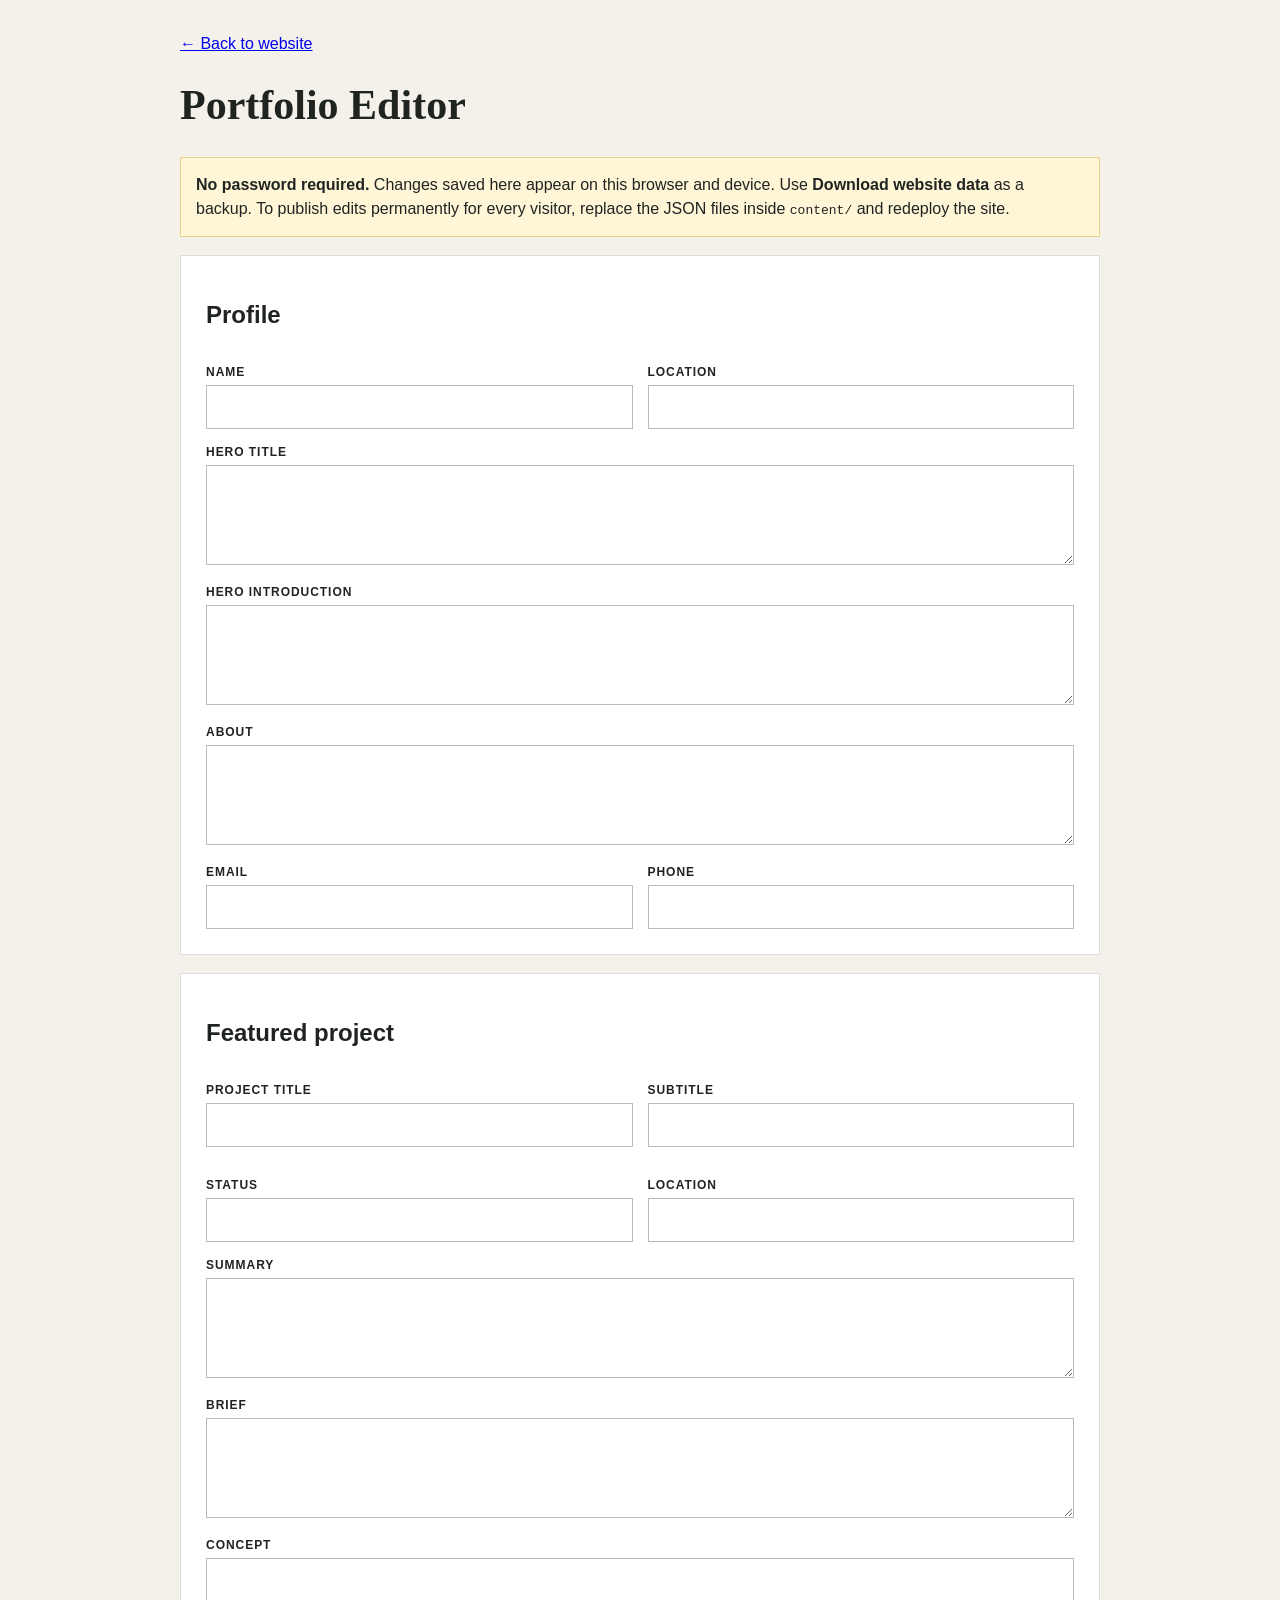
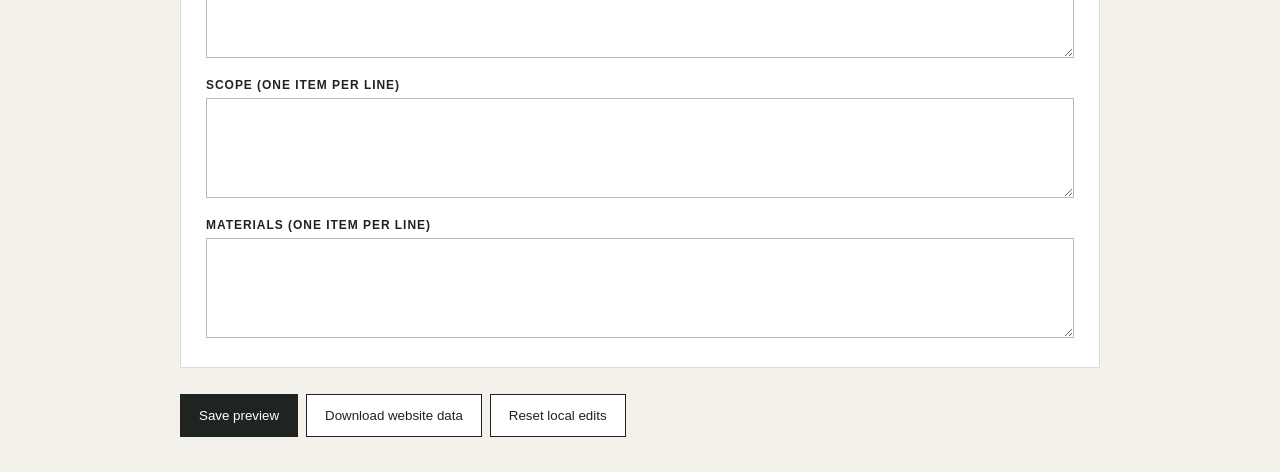
==== admin/index.html @ 6c237aec "Update portfolio content and profile image" ====
<!doctype html><html><head><meta charset="utf-8"><meta name="viewport" content="width=device-width,initial-scale=1"><title>Portfolio Editor</title><style>body{font-family:Arial,sans-serif;margin:0;background:#f4f1eb;color:#202421}.wrap{max-width:920px;margin:auto;padding:35px 20px}h1{font-family:Georgia,serif;font-size:42px}section{background:#fff;padding:25px;margin:18px 0;border:1px solid #ddd}label{display:block;font-size:12px;font-weight:bold;text-transform:uppercase;letter-spacing:.08em;margin:16px 0 6px}input,textarea{width:100%;padding:12px;border:1px solid #bbb;box-sizing:border-box;font:inherit}textarea{min-height:100px}button,a.btn{padding:13px 18px;border:1px solid #202421;background:#202421;color:white;text-decoration:none;display:inline-block;margin:8px 8px 0 0}.secondary{background:white!important;color:#202421!important}.note{background:#fff6d8;border:1px solid #e6d18b;padding:15px;line-height:1.5}.grid{display:grid;grid-template-columns:1fr 1fr;gap:15px}@media(max-width:650px){.grid{grid-template-columns:1fr}}</style></head><body><div class="wrap"><a href="/">← Back to website</a><h1>Portfolio Editor</h1><p class="note"><b>No password required.</b> Changes saved here appear on this browser and device. Use <b>Download website data</b> as a backup. To publish edits permanently for every visitor, replace the JSON files inside <code>content/</code> and redeploy the site.</p><form id="editor"><section><h2>Profile</h2><div class="grid"><div><label>Name</label><input name="name"></div><div><label>Location</label><input name="location"></div></div><label>Hero title</label><textarea name="heroTitle"></textarea><label>Hero introduction</label><textarea name="heroText"></textarea><label>About</label><textarea name="aboutText"></textarea><div class="grid"><div><label>Email</label><input name="email"></div><div><label>Phone</label><input name="phone"></div></div></section><section><h2>Featured project</h2><div class="grid"><div><label>Project title</label><input name="p_title"></div><div><label>Subtitle</label><input name="p_subtitle"></div><div><label>Status</label><input name="p_status"></div><div><label>Location</label><input name="p_location"></div></div><label>Summary</label><textarea name="p_summary"></textarea><label>Brief</label><textarea name="p_brief"></textarea><label>Concept</label><textarea name="p_concept"></textarea><label>Scope (one item per line)</label><textarea name="p_scope"></textarea><label>Materials (one item per line)</label><textarea name="p_materials"></textarea></section><button type="submit">Save preview</button><button type="button" class="secondary" id="download">Download website data</button><button type="button" class="secondary" id="reset">Reset local edits</button></form></div><script>let site,project;const f=document.getElementById('editor');async function init(){site=await(await fetch('/content/site.json')).json();project=await(await fetch('/content/project.json')).json();try{site={...site,...JSON.parse(localStorage.getItem('nk-site')||'{}')};project={...project,...JSON.parse(localStorage.getItem('nk-project')||'{}')}}catch{};for(const k of ['name','location','heroTitle','heroText','aboutText','email','phone'])f[k].value=site[k]||'';for(const k of ['title','subtitle','status','location','summary','brief','concept'])f['p_'+k].value=project[k]||'';f.p_scope.value=(project.scope||[]).join('
');f.p_materials.value=(project.materials||[]).join('
')}f.onsubmit=e=>{e.preventDefault();for(const k of ['name','location','heroTitle','heroText','aboutText','email','phone'])site[k]=f[k].value;for(const k of ['title','subtitle','status','location','summary','brief','concept'])project[k]=f['p_'+k].value;project.scope=f.p_scope.value.split('
').filter(Boolean);project.materials=f.p_materials.value.split('
').filter(Boolean);localStorage.setItem('nk-site',JSON.stringify(site));localStorage.setItem('nk-project',JSON.stringify(project));alert('Saved. Open the website on this device to preview your changes.')};document.getElementById('reset').onclick=()=>{localStorage.removeItem('nk-site');localStorage.removeItem('nk-project');location.reload()};document.getElementById('download').onclick=()=>{const blob=new Blob([JSON.stringify({site,project},null,2)],{type:'application/json'}),a=document.createElement('a');a.href=URL.createObjectURL(blob);a.download='nandini-portfolio-data.json';a.click()};init();</script></body></html>
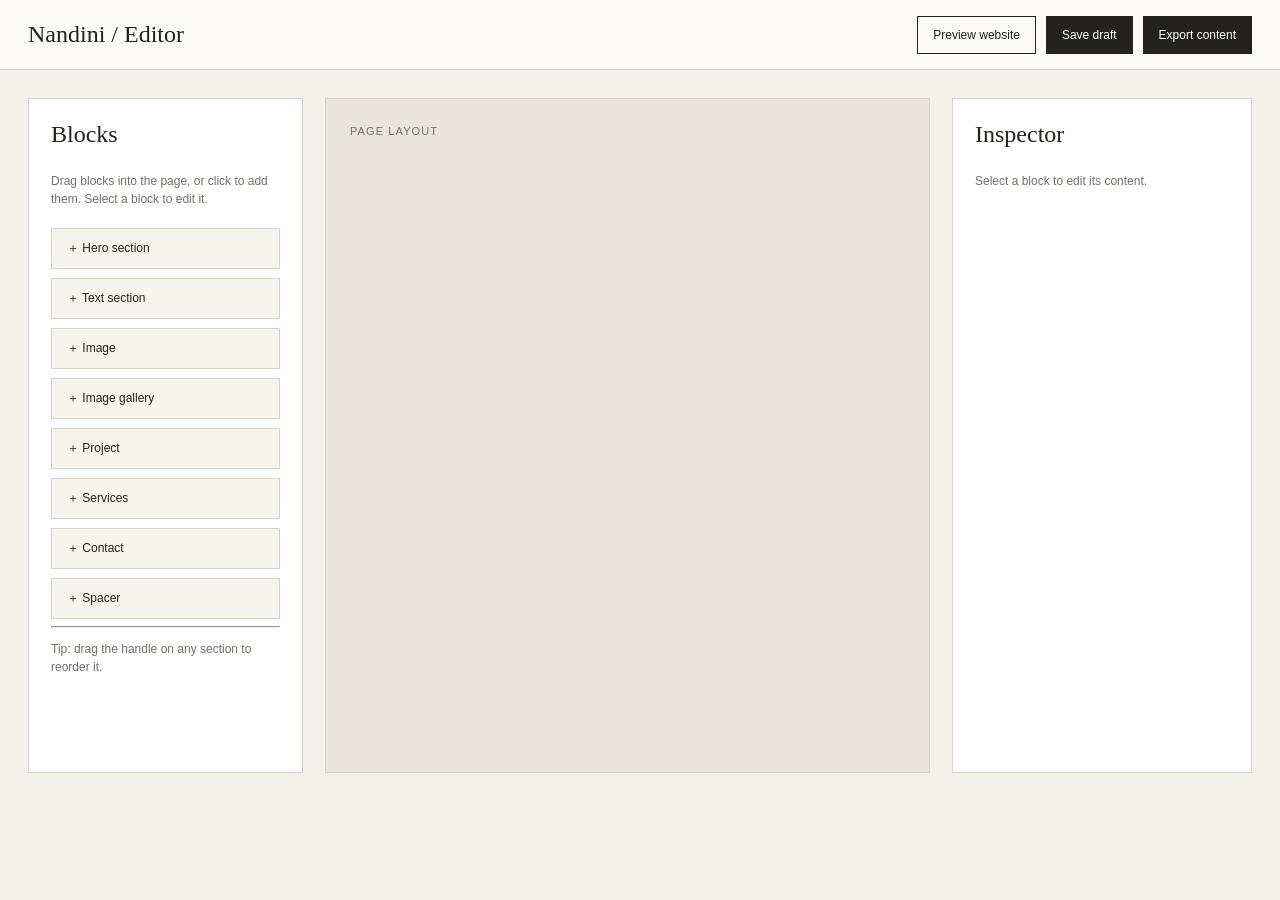
==== commit d280ab12: "Add files via upload" ====
--- a/admin/index.html
+++ b/admin/index.html
@@ -1,5 +1,10 @@
-<!doctype html><html><head><meta charset="utf-8"><meta name="viewport" content="width=device-width,initial-scale=1"><title>Portfolio Editor</title><style>body{font-family:Arial,sans-serif;margin:0;background:#f4f1eb;color:#202421}.wrap{max-width:920px;margin:auto;padding:35px 20px}h1{font-family:Georgia,serif;font-size:42px}section{background:#fff;padding:25px;margin:18px 0;border:1px solid #ddd}label{display:block;font-size:12px;font-weight:bold;text-transform:uppercase;letter-spacing:.08em;margin:16px 0 6px}input,textarea{width:100%;padding:12px;border:1px solid #bbb;box-sizing:border-box;font:inherit}textarea{min-height:100px}button,a.btn{padding:13px 18px;border:1px solid #202421;background:#202421;color:white;text-decoration:none;display:inline-block;margin:8px 8px 0 0}.secondary{background:white!important;color:#202421!important}.note{background:#fff6d8;border:1px solid #e6d18b;padding:15px;line-height:1.5}.grid{display:grid;grid-template-columns:1fr 1fr;gap:15px}@media(max-width:650px){.grid{grid-template-columns:1fr}}</style></head><body><div class="wrap"><a href="/">← Back to website</a><h1>Portfolio Editor</h1><p class="note"><b>No password required.</b> Changes saved here appear on this browser and device. Use <b>Download website data</b> as a backup. To publish edits permanently for every visitor, replace the JSON files inside <code>content/</code> and redeploy the site.</p><form id="editor"><section><h2>Profile</h2><div class="grid"><div><label>Name</label><input name="name"></div><div><label>Location</label><input name="location"></div></div><label>Hero title</label><textarea name="heroTitle"></textarea><label>Hero introduction</label><textarea name="heroText"></textarea><label>About</label><textarea name="aboutText"></textarea><div class="grid"><div><label>Email</label><input name="email"></div><div><label>Phone</label><input name="phone"></div></div></section><section><h2>Featured project</h2><div class="grid"><div><label>Project title</label><input name="p_title"></div><div><label>Subtitle</label><input name="p_subtitle"></div><div><label>Status</label><input name="p_status"></div><div><label>Location</label><input name="p_location"></div></div><label>Summary</label><textarea name="p_summary"></textarea><label>Brief</label><textarea name="p_brief"></textarea><label>Concept</label><textarea name="p_concept"></textarea><label>Scope (one item per line)</label><textarea name="p_scope"></textarea><label>Materials (one item per line)</label><textarea name="p_materials"></textarea></section><button type="submit">Save preview</button><button type="button" class="secondary" id="download">Download website data</button><button type="button" class="secondary" id="reset">Reset local edits</button></form></div><script>let site,project;const f=document.getElementById('editor');async function init(){site=await(await fetch('/content/site.json')).json();project=await(await fetch('/content/project.json')).json();try{site={...site,...JSON.parse(localStorage.getItem('nk-site')||'{}')};project={...project,...JSON.parse(localStorage.getItem('nk-project')||'{}')}}catch{};for(const k of ['name','location','heroTitle','heroText','aboutText','email','phone'])f[k].value=site[k]||'';for(const k of ['title','subtitle','status','location','summary','brief','concept'])f['p_'+k].value=project[k]||'';f.p_scope.value=(project.scope||[]).join('
-');f.p_materials.value=(project.materials||[]).join('
-')}f.onsubmit=e=>{e.preventDefault();for(const k of ['name','location','heroTitle','heroText','aboutText','email','phone'])site[k]=f[k].value;for(const k of ['title','subtitle','status','location','summary','brief','concept'])project[k]=f['p_'+k].value;project.scope=f.p_scope.value.split('
-').filter(Boolean);project.materials=f.p_materials.value.split('
-').filter(Boolean);localStorage.setItem('nk-site',JSON.stringify(site));localStorage.setItem('nk-project',JSON.stringify(project));alert('Saved. Open the website on this device to preview your changes.')};document.getElementById('reset').onclick=()=>{localStorage.removeItem('nk-site');localStorage.removeItem('nk-project');location.reload()};document.getElementById('download').onclick=()=>{const blob=new Blob([JSON.stringify({site,project},null,2)],{type:'application/json'}),a=document.createElement('a');a.href=URL.createObjectURL(blob);a.download='nandini-portfolio-data.json';a.click()};init();</script></body></html>+<!doctype html><html lang="en"><head><meta charset="utf-8"><meta name="viewport" content="width=device-width,initial-scale=1"><title>Nandini — Visual Editor</title><style>:root{--ink:#24221f;--paper:#f4f1eb;--panel:#fff;--line:#d8d2c8;--accent:#9b8367}*{box-sizing:border-box}body{margin:0;background:var(--paper);color:var(--ink);font:13px/1.5 Arial,sans-serif}.top{height:70px;padding:0 28px;border-bottom:1px solid var(--line);display:flex;align-items:center;justify-content:space-between;background:#fbfaf7;position:sticky;top:0;z-index:10}.brand{font:24px Georgia,serif}.top-actions{display:flex;gap:10px}button,.button{border:1px solid var(--ink);background:var(--ink);color:#fff;padding:11px 15px;cursor:pointer;font:12px Arial}.secondary{background:transparent;color:var(--ink)}main{display:grid;grid-template-columns:275px minmax(420px,720px) 300px;gap:22px;max-width:1500px;margin:0 auto;padding:28px}.sidebar,.inspector,.canvas{background:var(--panel);border:1px solid var(--line)}.sidebar,.inspector{padding:22px}.sidebar h2,.inspector h2{font:24px Georgia,serif;margin:0 0 24px}.hint{color:#776f66;font-size:12px;margin-bottom:20px}.palette{display:grid;gap:9px}.block-button{background:#f7f4ee;color:var(--ink);border:1px solid var(--line);text-align:left}.block-button:hover{border-color:var(--accent);background:#eee8df}.canvas{padding:24px;min-height:75vh;background:#e9e4dc}.canvas-head{display:flex;justify-content:space-between;align-items:center;margin-bottom:15px;color:#776f66;font-size:11px;text-transform:uppercase;letter-spacing:.1em}.dropzone{min-height:100px}.block{background:#fff;border:1px solid var(--line);margin-bottom:12px;position:relative;transition:.15s}.block.dragging{opacity:.35}.block.selected{border:2px solid var(--accent)}.block-bar{height:34px;padding:8px 11px;background:#fbfaf7;border-bottom:1px solid var(--line);display:flex;justify-content:space-between;font-size:11px;color:#776f66}.block-bar span:first-child{cursor:grab}.block-body{padding:22px}.block h1,.block h2,.block h3,.block p{margin:0}.block h1{font:38px Georgia,serif;line-height:1.05}.block h2{font:30px Georgia,serif}.block h3{font:22px Georgia,serif}.block p{color:#776f66;margin-top:10px}.image-preview{width:100%;max-height:300px;object-fit:cover;display:block}.empty{text-align:center;padding:80px 20px;color:#776f66;border:1px dashed #aaa}.field{display:grid;gap:6px;margin-bottom:16px}.field label{font-size:10px;text-transform:uppercase;letter-spacing:.12em;color:#776f66}.field input,.field textarea,.field select{border:1px solid var(--line);padding:10px;background:#fff;font:inherit;width:100%}.field textarea{min-height:100px;resize:vertical}.muted{color:#776f66;font-size:12px}.danger{background:#fff;color:#9a3b32;border-color:#c98f89}.row{display:flex;gap:8px}.row>*{flex:1}.image-upload{display:block;border:1px dashed #aaa;padding:18px;text-align:center;color:#776f66;cursor:pointer}.image-upload input{display:none}.toast{position:fixed;bottom:22px;right:22px;background:var(--ink);color:#fff;padding:12px 16px;display:none}@media(max-width:1000px){main{grid-template-columns:220px 1fr}.inspector{grid-column:1/-1}.inspector-grid{display:grid;grid-template-columns:repeat(2,1fr);gap:15px}}@media(max-width:650px){.top{padding:0 15px}.top-actions button:nth-child(1){display:none}main{display:block;padding:12px}.sidebar,.canvas,.inspector{margin-bottom:12px}.canvas{min-height:400px}.inspector-grid{display:block}}
+</style></head><body><header class="top"><div class="brand">Nandini / Editor</div><div class="top-actions"><button class="secondary" id="preview">Preview website</button><button id="save">Save draft</button><button id="export">Export content</button></div></header><main><aside class="sidebar"><h2>Blocks</h2><p class="hint">Drag blocks into the page, or click to add them. Select a block to edit it.</p><div class="palette"><button class="block-button" data-add="hero">＋ Hero section</button><button class="block-button" data-add="text">＋ Text section</button><button class="block-button" data-add="image">＋ Image</button><button class="block-button" data-add="gallery">＋ Image gallery</button><button class="block-button" data-add="project">＋ Project</button><button class="block-button" data-add="services">＋ Services</button><button class="block-button" data-add="contact">＋ Contact</button><button class="block-button" data-add="spacer">＋ Spacer</button></div><hr><p class="hint">Tip: drag the handle on any section to reorder it.</p></aside><section class="canvas"><div class="canvas-head"><span>Page layout</span><span id="count"></span></div><div id="dropzone" class="dropzone"></div></section><aside class="inspector"><h2>Inspector</h2><div id="inspector" class="muted">Select a block to edit its content.</div></aside></main><div id="toast" class="toast"></div><script>
+const key='nk-builder-v1';let blocks=JSON.parse(localStorage.getItem(key)||'null')||[{type:'hero',title:'Rooms that remember you.',text:'Interior architecture shaped by light, material and the rituals of everyday life.'},{type:'text',title:'The quiet language of home.',text:'Thoughtful spaces with a point of view — warm, tactile and deeply personal.'},{type:'project',title:'2 BHK Residential Home for a Celebrity',text:'Complete 3D model · Render gallery coming soon.'},{type:'contact',title:'Have a space in mind?',text:'nknandinik10@gmail.com · +91 8979933462'}];let selected=-1,dragged=-1;const zone=document.querySelector('#dropzone'),inspector=document.querySelector('#inspector');
+const defaults={hero:{title:'A new hero section',text:'Add a short introduction.'},text:{title:'Section heading',text:'Write your story here.'},image:{title:'Image',src:''},gallery:{title:'Gallery',images:[]},project:{title:'Project title',text:'Project description.'},services:{title:'Services',text:'Residential interiors · Space planning · Furniture design'},contact:{title:'Contact',text:'Email · Phone · Social links'},spacer:{title:'Spacer'}};
+function add(type){blocks.push({...defaults[type],type});selected=blocks.length-1;render();notify('Block added');}document.querySelectorAll('[data-add]').forEach(b=>b.onclick=()=>add(b.dataset.add));
+function render(){zone.innerHTML='';document.querySelector('#count').textContent=blocks.length+' blocks';if(!blocks.length){zone.innerHTML='<div class="empty">Add your first block from the left panel.</div>';return}blocks.forEach((b,i)=>{const el=document.createElement('article');el.className='block'+(i===selected?' selected':'');el.draggable=true;el.dataset.index=i;el.onclick=e=>{if(!e.target.closest('.block-bar button')){selected=i;render()}};el.ondragstart=()=>{dragged=i;el.classList.add('dragging')};el.ondragend=()=>el.classList.remove('dragging');el.ondragover=e=>e.preventDefault();el.ondrop=e=>{e.preventDefault();if(dragged===i)return;const moved=blocks.splice(dragged,1)[0];blocks.splice(i,0,moved);selected=i;render()};el.innerHTML='<div class="block-bar"><span>⠿ '+b.type.toUpperCase()+'</span><span><button class="secondary" data-duplicate>Duplicate</button> <button class="secondary" data-delete>Delete</button></span></div><div class="block-body">'+body(b)+'</div>';el.querySelector('[data-duplicate]').onclick=()=>{blocks.splice(i,0,{...b,images:b.images?[...b.images]:undefined});selected=i+1;render()};el.querySelector('[data-delete]').onclick=()=>{blocks.splice(i,1);selected=-1;render()};zone.appendChild(el)};renderInspector()}
+function body(b){if(b.type==='spacer')return '<div style="height:80px;background:#f5f1ea"></div>';if(b.type==='image')return b.src?'<img class="image-preview" src="'+b.src+'">':'<div class="empty">Image block — upload an image in the inspector</div>';if(b.type==='gallery')return b.images?.length?'<div style="display:grid;grid-template-columns:repeat(3,1fr);gap:7px">'+b.images.map(x=>'<img class="image-preview" src="'+x+'">').join('')+'</div>':'<div class="empty">Gallery block — upload images in the inspector</div>';return '<p class="eyebrow">'+b.type+'</p><h'+(b.type==='hero'||b.type==='project'?'1':'2')+'>'+esc(b.title||'')+'</h'+(b.type==='hero'||b.type==='project'?'1':'2')+'><p>'+esc(b.text||'')+'</p>'}function esc(x){return String(x).replace(/[&<>"']/g,m=>({'&':'&amp;','<':'&lt;','>':'&gt;','"':'&quot;',"'":'&#39;'}[m]))}
+function renderInspector(){if(selected<0||!blocks[selected]){inspector.innerHTML='<p class="muted">Select a block to edit its content.</p>';return}const b=blocks[selected];inspector.innerHTML='<p class="muted">Editing '+b.type+' block</p><div class="inspector-grid"><div class="field"><label>Block type</label><input value="'+b.type+'" disabled></div><div class="field"><label>Heading</label><input id="edit-title" value="'+esc(b.title||'')+'"></div><div class="field"><label>Text</label><textarea id="edit-text">'+esc(b.text||'')+'</textarea></div></div>'+(b.type==='image'||b.type==='gallery'?'<label class="image-upload">＋ Upload '+(b.type==='gallery'?'images':'image')+'<input id="upload" type="file" accept="image/*" '+(b.type==='gallery'?'multiple':'')+'></label>':'')+'<button class="danger" id="remove">Delete this block</button>';document.querySelector('#edit-title').oninput=e=>{b.title=e.target.value;render()};document.querySelector('#edit-text').oninput=e=>{b.text=e.target.value;render()};document.querySelector('#remove').onclick=()=>{blocks.splice(selected,1);selected=-1;render()};const up=document.querySelector('#upload');if(up)up.onchange=async e=>{const files=[...e.target.files];const urls=await Promise.all(files.map(file=>new Promise(res=>{const r=new FileReader();r.onload=()=>res(r.result);r.readAsDataURL(file)})));if(b.type==='gallery')b.images=[...(b.images||[]),...urls];else b.src=urls[0];render();notify('Image added')};}
+function notify(t){const el=document.querySelector('#toast');el.textContent=t;el.style.display='block';setTimeout(()=>el.style.display='none',1600)}document.querySelector('#save').onclick=()=>{localStorage.setItem(key,JSON.stringify(blocks));notify('Draft saved on this device')};document.querySelector('#export').onclick=()=>{const a=document.createElement('a');a.href=URL.createObjectURL(new Blob([JSON.stringify(blocks,null,2)],{type:'application/json'}));a.download='nandini-page-blocks.json';a.click();notify('Content exported')};document.querySelector('#preview').onclick=()=>window.open('../','_blank');render();
+</script></body></html>
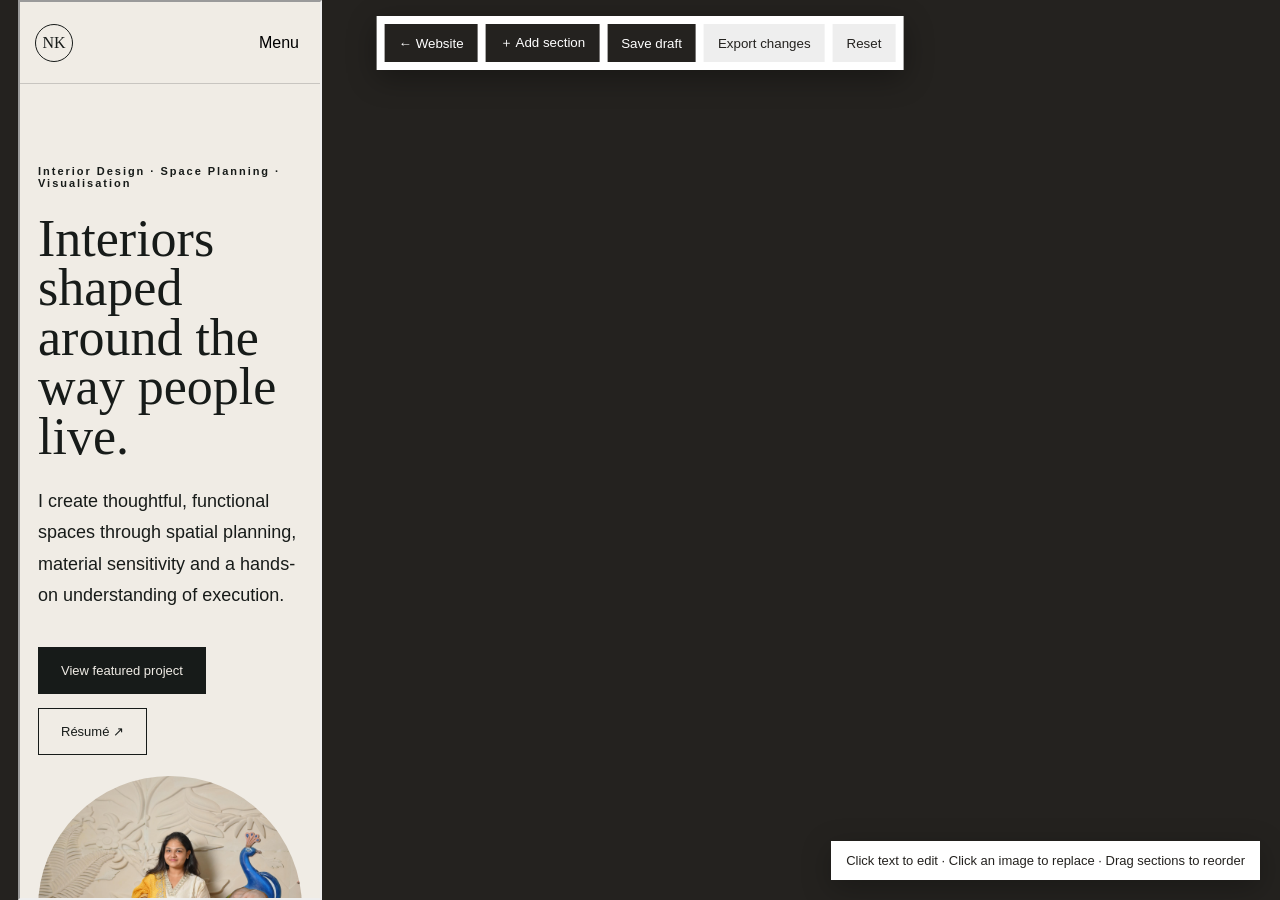
==== commit 7bdae033: "Add files via upload" ====
--- a/admin/index.html
+++ b/admin/index.html
@@ -1,10 +1 @@
-<!doctype html><html lang="en"><head><meta charset="utf-8"><meta name="viewport" content="width=device-width,initial-scale=1"><title>Nandini — Visual Editor</title><style>:root{--ink:#24221f;--paper:#f4f1eb;--panel:#fff;--line:#d8d2c8;--accent:#9b8367}*{box-sizing:border-box}body{margin:0;background:var(--paper);color:var(--ink);font:13px/1.5 Arial,sans-serif}.top{height:70px;padding:0 28px;border-bottom:1px solid var(--line);display:flex;align-items:center;justify-content:space-between;background:#fbfaf7;position:sticky;top:0;z-index:10}.brand{font:24px Georgia,serif}.top-actions{display:flex;gap:10px}button,.button{border:1px solid var(--ink);background:var(--ink);color:#fff;padding:11px 15px;cursor:pointer;font:12px Arial}.secondary{background:transparent;color:var(--ink)}main{display:grid;grid-template-columns:275px minmax(420px,720px) 300px;gap:22px;max-width:1500px;margin:0 auto;padding:28px}.sidebar,.inspector,.canvas{background:var(--panel);border:1px solid var(--line)}.sidebar,.inspector{padding:22px}.sidebar h2,.inspector h2{font:24px Georgia,serif;margin:0 0 24px}.hint{color:#776f66;font-size:12px;margin-bottom:20px}.palette{display:grid;gap:9px}.block-button{background:#f7f4ee;color:var(--ink);border:1px solid var(--line);text-align:left}.block-button:hover{border-color:var(--accent);background:#eee8df}.canvas{padding:24px;min-height:75vh;background:#e9e4dc}.canvas-head{display:flex;justify-content:space-between;align-items:center;margin-bottom:15px;color:#776f66;font-size:11px;text-transform:uppercase;letter-spacing:.1em}.dropzone{min-height:100px}.block{background:#fff;border:1px solid var(--line);margin-bottom:12px;position:relative;transition:.15s}.block.dragging{opacity:.35}.block.selected{border:2px solid var(--accent)}.block-bar{height:34px;padding:8px 11px;background:#fbfaf7;border-bottom:1px solid var(--line);display:flex;justify-content:space-between;font-size:11px;color:#776f66}.block-bar span:first-child{cursor:grab}.block-body{padding:22px}.block h1,.block h2,.block h3,.block p{margin:0}.block h1{font:38px Georgia,serif;line-height:1.05}.block h2{font:30px Georgia,serif}.block h3{font:22px Georgia,serif}.block p{color:#776f66;margin-top:10px}.image-preview{width:100%;max-height:300px;object-fit:cover;display:block}.empty{text-align:center;padding:80px 20px;color:#776f66;border:1px dashed #aaa}.field{display:grid;gap:6px;margin-bottom:16px}.field label{font-size:10px;text-transform:uppercase;letter-spacing:.12em;color:#776f66}.field input,.field textarea,.field select{border:1px solid var(--line);padding:10px;background:#fff;font:inherit;width:100%}.field textarea{min-height:100px;resize:vertical}.muted{color:#776f66;font-size:12px}.danger{background:#fff;color:#9a3b32;border-color:#c98f89}.row{display:flex;gap:8px}.row>*{flex:1}.image-upload{display:block;border:1px dashed #aaa;padding:18px;text-align:center;color:#776f66;cursor:pointer}.image-upload input{display:none}.toast{position:fixed;bottom:22px;right:22px;background:var(--ink);color:#fff;padding:12px 16px;display:none}@media(max-width:1000px){main{grid-template-columns:220px 1fr}.inspector{grid-column:1/-1}.inspector-grid{display:grid;grid-template-columns:repeat(2,1fr);gap:15px}}@media(max-width:650px){.top{padding:0 15px}.top-actions button:nth-child(1){display:none}main{display:block;padding:12px}.sidebar,.canvas,.inspector{margin-bottom:12px}.canvas{min-height:400px}.inspector-grid{display:block}}
-</style></head><body><header class="top"><div class="brand">Nandini / Editor</div><div class="top-actions"><button class="secondary" id="preview">Preview website</button><button id="save">Save draft</button><button id="export">Export content</button></div></header><main><aside class="sidebar"><h2>Blocks</h2><p class="hint">Drag blocks into the page, or click to add them. Select a block to edit it.</p><div class="palette"><button class="block-button" data-add="hero">＋ Hero section</button><button class="block-button" data-add="text">＋ Text section</button><button class="block-button" data-add="image">＋ Image</button><button class="block-button" data-add="gallery">＋ Image gallery</button><button class="block-button" data-add="project">＋ Project</button><button class="block-button" data-add="services">＋ Services</button><button class="block-button" data-add="contact">＋ Contact</button><button class="block-button" data-add="spacer">＋ Spacer</button></div><hr><p class="hint">Tip: drag the handle on any section to reorder it.</p></aside><section class="canvas"><div class="canvas-head"><span>Page layout</span><span id="count"></span></div><div id="dropzone" class="dropzone"></div></section><aside class="inspector"><h2>Inspector</h2><div id="inspector" class="muted">Select a block to edit its content.</div></aside></main><div id="toast" class="toast"></div><script>
-const key='nk-builder-v1';let blocks=JSON.parse(localStorage.getItem(key)||'null')||[{type:'hero',title:'Rooms that remember you.',text:'Interior architecture shaped by light, material and the rituals of everyday life.'},{type:'text',title:'The quiet language of home.',text:'Thoughtful spaces with a point of view — warm, tactile and deeply personal.'},{type:'project',title:'2 BHK Residential Home for a Celebrity',text:'Complete 3D model · Render gallery coming soon.'},{type:'contact',title:'Have a space in mind?',text:'nknandinik10@gmail.com · +91 8979933462'}];let selected=-1,dragged=-1;const zone=document.querySelector('#dropzone'),inspector=document.querySelector('#inspector');
-const defaults={hero:{title:'A new hero section',text:'Add a short introduction.'},text:{title:'Section heading',text:'Write your story here.'},image:{title:'Image',src:''},gallery:{title:'Gallery',images:[]},project:{title:'Project title',text:'Project description.'},services:{title:'Services',text:'Residential interiors · Space planning · Furniture design'},contact:{title:'Contact',text:'Email · Phone · Social links'},spacer:{title:'Spacer'}};
-function add(type){blocks.push({...defaults[type],type});selected=blocks.length-1;render();notify('Block added');}document.querySelectorAll('[data-add]').forEach(b=>b.onclick=()=>add(b.dataset.add));
-function render(){zone.innerHTML='';document.querySelector('#count').textContent=blocks.length+' blocks';if(!blocks.length){zone.innerHTML='<div class="empty">Add your first block from the left panel.</div>';return}blocks.forEach((b,i)=>{const el=document.createElement('article');el.className='block'+(i===selected?' selected':'');el.draggable=true;el.dataset.index=i;el.onclick=e=>{if(!e.target.closest('.block-bar button')){selected=i;render()}};el.ondragstart=()=>{dragged=i;el.classList.add('dragging')};el.ondragend=()=>el.classList.remove('dragging');el.ondragover=e=>e.preventDefault();el.ondrop=e=>{e.preventDefault();if(dragged===i)return;const moved=blocks.splice(dragged,1)[0];blocks.splice(i,0,moved);selected=i;render()};el.innerHTML='<div class="block-bar"><span>⠿ '+b.type.toUpperCase()+'</span><span><button class="secondary" data-duplicate>Duplicate</button> <button class="secondary" data-delete>Delete</button></span></div><div class="block-body">'+body(b)+'</div>';el.querySelector('[data-duplicate]').onclick=()=>{blocks.splice(i,0,{...b,images:b.images?[...b.images]:undefined});selected=i+1;render()};el.querySelector('[data-delete]').onclick=()=>{blocks.splice(i,1);selected=-1;render()};zone.appendChild(el)};renderInspector()}
-function body(b){if(b.type==='spacer')return '<div style="height:80px;background:#f5f1ea"></div>';if(b.type==='image')return b.src?'<img class="image-preview" src="'+b.src+'">':'<div class="empty">Image block — upload an image in the inspector</div>';if(b.type==='gallery')return b.images?.length?'<div style="display:grid;grid-template-columns:repeat(3,1fr);gap:7px">'+b.images.map(x=>'<img class="image-preview" src="'+x+'">').join('')+'</div>':'<div class="empty">Gallery block — upload images in the inspector</div>';return '<p class="eyebrow">'+b.type+'</p><h'+(b.type==='hero'||b.type==='project'?'1':'2')+'>'+esc(b.title||'')+'</h'+(b.type==='hero'||b.type==='project'?'1':'2')+'><p>'+esc(b.text||'')+'</p>'}function esc(x){return String(x).replace(/[&<>"']/g,m=>({'&':'&amp;','<':'&lt;','>':'&gt;','"':'&quot;',"'":'&#39;'}[m]))}
-function renderInspector(){if(selected<0||!blocks[selected]){inspector.innerHTML='<p class="muted">Select a block to edit its content.</p>';return}const b=blocks[selected];inspector.innerHTML='<p class="muted">Editing '+b.type+' block</p><div class="inspector-grid"><div class="field"><label>Block type</label><input value="'+b.type+'" disabled></div><div class="field"><label>Heading</label><input id="edit-title" value="'+esc(b.title||'')+'"></div><div class="field"><label>Text</label><textarea id="edit-text">'+esc(b.text||'')+'</textarea></div></div>'+(b.type==='image'||b.type==='gallery'?'<label class="image-upload">＋ Upload '+(b.type==='gallery'?'images':'image')+'<input id="upload" type="file" accept="image/*" '+(b.type==='gallery'?'multiple':'')+'></label>':'')+'<button class="danger" id="remove">Delete this block</button>';document.querySelector('#edit-title').oninput=e=>{b.title=e.target.value;render()};document.querySelector('#edit-text').oninput=e=>{b.text=e.target.value;render()};document.querySelector('#remove').onclick=()=>{blocks.splice(selected,1);selected=-1;render()};const up=document.querySelector('#upload');if(up)up.onchange=async e=>{const files=[...e.target.files];const urls=await Promise.all(files.map(file=>new Promise(res=>{const r=new FileReader();r.onload=()=>res(r.result);r.readAsDataURL(file)})));if(b.type==='gallery')b.images=[...(b.images||[]),...urls];else b.src=urls[0];render();notify('Image added')};}
-function notify(t){const el=document.querySelector('#toast');el.textContent=t;el.style.display='block';setTimeout(()=>el.style.display='none',1600)}document.querySelector('#save').onclick=()=>{localStorage.setItem(key,JSON.stringify(blocks));notify('Draft saved on this device')};document.querySelector('#export').onclick=()=>{const a=document.createElement('a');a.href=URL.createObjectURL(new Blob([JSON.stringify(blocks,null,2)],{type:'application/json'}));a.download='nandini-page-blocks.json';a.click();notify('Content exported')};document.querySelector('#preview').onclick=()=>window.open('../','_blank');render();
-</script></body></html>
+<!doctype html><html><head><meta charset="utf-8"><meta name="viewport" content="width=device-width,initial-scale=1"><title>Nandini — Live Site Editor</title><style>*{box-sizing:border-box}body{margin:0;background:#24221f;color:#fff;font:13px Arial}.toolbar{position:fixed;z-index:20;top:16px;left:50%;transform:translateX(-50%);display:flex;gap:8px;padding:8px;background:#fff;color:#24221f;box-shadow:0 8px 30px #0005}.toolbar button{background:#24221f;color:#fff;border:0;padding:10px 14px;cursor:pointer}.toolbar button.secondary{background:#eee;color:#24221f}.hint{position:fixed;z-index:19;right:20px;bottom:20px;padding:12px 15px;background:#fff;color:#24221f;box-shadow:0 8px 30px #0004}.frame{height:100vh;padding:0 18px;overflow:auto}.site{max-width:1440px;margin:auto;background:#f4f1eb;min-height:100vh}.editable{outline:2px dashed transparent;outline-offset:4px;cursor:text}.editable:hover,.editable:focus{outline-color:#c29f79}.image-edit{outline:3px dashed transparent;outline-offset:5px;cursor:pointer}.image-edit:hover{outline-color:#c29f79}.section-edit{position:relative}.section-edit:hover:before{content:'Drag section';position:absolute;top:8px;left:8px;z-index:3;padding:5px 8px;background:#24221f;color:#fff;font:10px Arial;text-transform:uppercase;letter-spacing:.1em}.drop-line{height:10px;background:#c29f79;display:none}.dragging{opacity:.4}</style></head><body><div class="toolbar"><button id="back">← Website</button><button id="add">＋ Add section</button><button id="save">Save draft</button><button id="export" class="secondary">Export changes</button><button id="reset" class="secondary">Reset</button><input id="file" type="file" accept="image/*" hidden></div><div class="hint">Click text to edit · Click an image to replace · Drag sections to reorder</div><div class="frame"><iframe class="site" id="site" src="../" title="Live website preview"></iframe></div><script>const frame=document.querySelector('#site'),storage='nk-live-site-html';let doc;frame.onload=()=>{doc=frame.contentDocument;const saved=localStorage.getItem(storage);if(saved)doc.body.innerHTML=saved;wire()};function wire(){[...doc.querySelectorAll('h1,h2,h3,p,a,span,dt,dd')].forEach(el=>{el.contentEditable='true';el.classList.add('editable');el.addEventListener('click',e=>{e.preventDefault();e.stopPropagation()})});[...doc.querySelectorAll('img')].forEach(img=>{img.classList.add('image-edit');img.onclick=e=>{e.preventDefault();e.stopPropagation();activeImage=img;document.querySelector('#file').click()}});[...doc.querySelectorAll('section,article,footer')].forEach(section=>{section.draggable=true;section.classList.add('section-edit');section.ondragstart=()=>{moving=section;section.classList.add('dragging')};section.ondragend=()=>{section.classList.remove('dragging');moving=null};section.ondragover=e=>e.preventDefault();section.ondrop=e=>{e.preventDefault();if(moving&&moving!==section)section.parentNode.insertBefore(moving,section);}})}let activeImage=null,moving=null;document.querySelector('#file').onchange=e=>{const file=e.target.files[0];if(!file||!activeImage)return;const reader=new FileReader;reader.onload=()=>{activeImage.src=reader.result;activeImage=null};reader.readAsDataURL(file)};document.querySelector('#save').onclick=()=>{localStorage.setItem(storage,doc.body.innerHTML);alert('Live draft saved on this browser.')};document.querySelector('#export').onclick=()=>{const blob=new Blob(['<!doctype html><html><head><meta charset="utf-8"><meta name="viewport" content="width=device-width,initial-scale=1"><title>Nandini Khandelwal</title></head><body>'+doc.body.innerHTML+'</body></html>'],{type:'text/html'}),a=document.createElement('a');a.href=URL.createObjectURL(blob);a.download='nandini-live-page.html';a.click()};document.querySelector('#reset').onclick=()=>{localStorage.removeItem(storage);location.reload()};document.querySelector('#back').onclick=()=>location.href='../';document.querySelector('#add').onclick=()=>{const section=doc.createElement('section');section.style.cssText='padding:120px 9vw;background:#ded7cc';section.innerHTML='<h2>New section</h2><p>Click this text to edit your new section.</p>';doc.querySelector('main')?.append(section)||doc.body.append(section);wire()};</script></body></html>
